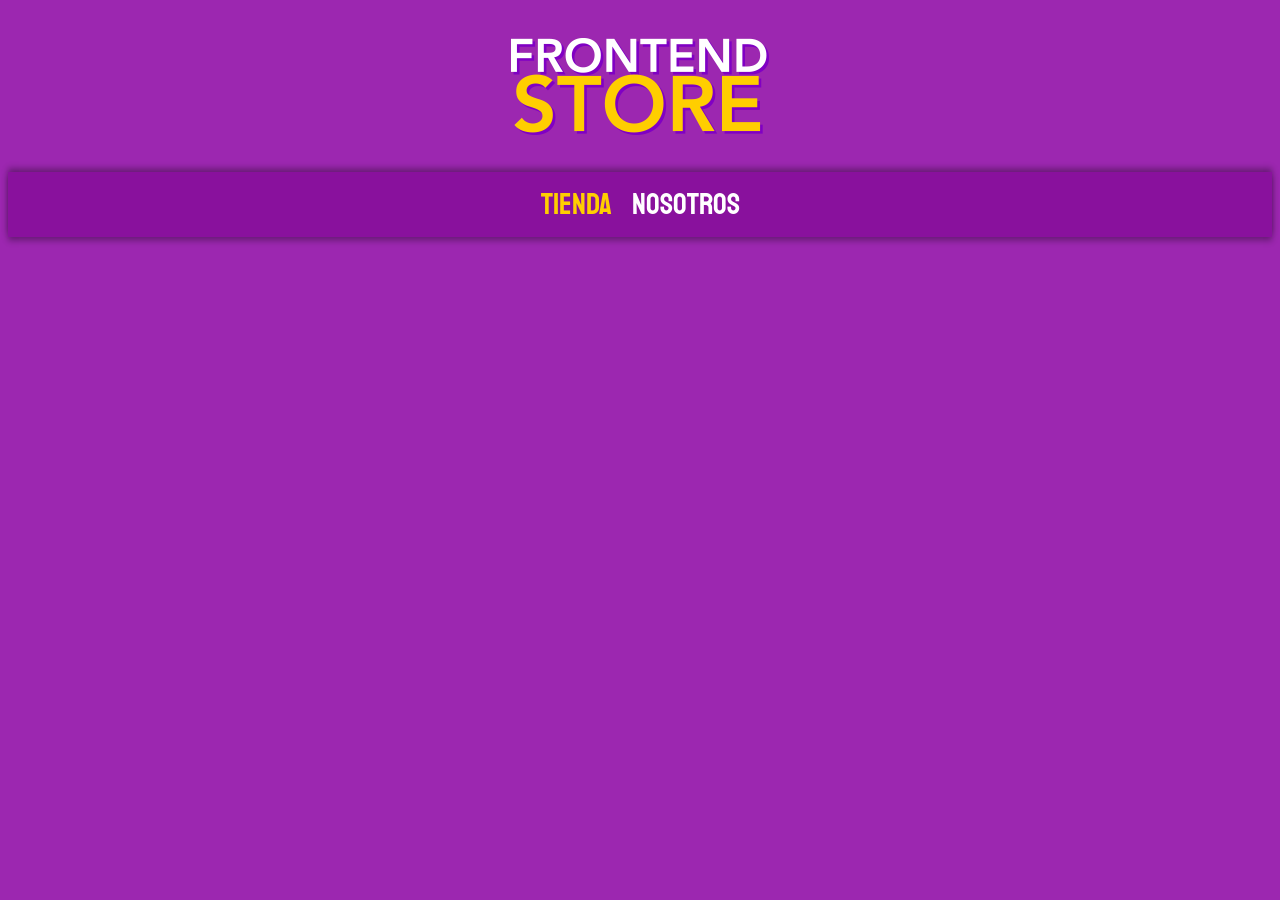
==== index.html @ e4053dc6 "Add files via upload" ====
<!DOCTYPE html>
<html lang="es">
<head>
    <meta charset="UTF-8">
    <meta name="viewport" content="width=device-width, initial-scale=1.0">
    <title>ITC Store</title>
    <link rel="stylesheet" href="css/normalize.css">
    <link rel="preconnect" href="https://fonts.googleapis.com">
    <link rel="preconnect" href="https://fonts.gstatic.com" crossorigin>
    <link href="https://fonts.googleapis.com/css2?family=Staatliches&display=swap" rel="stylesheet">
    <link rel="stylesheet" href="css/styles.css">
</head>
<body>
    <header class="header">
        <a href="index.html">
            <img class="header__logo" src="img/logo.png" alt="Logotipo">
        </a>
    </header>

    <nav class="navegacion">
        <a class="navegacion__enlace navegacion__enlace--activo" href="#">Tienda</a>
        <a class="navegacion__enlace" href="#">Nosotros</a>
    </nav>

</body>
</html>
---- css/styles.css ----
:root {

    --primario: #9C27B0;
    --primarioOscuro: #89119D;
    --secundario: #FFCE00;
    --secundarioOscuro: rgb(233,287,2);
    --blanco: #FFFFFF;
    --negro: #000000;

    --fuentePrincipal: 'Staatliches', cursive;
}
html {
    font-size: 62.5%;
    box-sizing: border-box;
}

*, *:before, *:after {
  box-sizing: inherit; /* ayuda para box model */

}

/* 1rem = 10px */
/*Globales*/

body {
    background-color: var(--primario);
    font-size: 1.6rem;
    line-height: 1.5;
}

p{
    font-size: 1.8rem;
    font-family: Arial, Helvetica, sans-serif;
    color: var(--blanco);
}

a {
    text-decoration: none;
}

img {
    max-width: 100%;
}

.contenedor {
    max-width: 120rem;
    margin: 0 auto ;
}

h1, h2, h3 {
    font-family: var(--fuentePrincipal);
    text-align: center;
    margin-bottom: 2rem;
    color: var(--secundario);
}

h1 {
    font-size: 4rem;
}

h2 {
    font-size: 3.2rem;
}

h3 {
    font-size: 2.4rem;
}

/*Header*/
header {
    display: flex;
    justify-content: center;
}

.header__logo {
    margin: 3rem 0;
}

/*Navegacion*/
.navegacion {
    background-color: var(--primarioOscuro);
    padding: 1rem 0;
    display: flex;
    justify-content: center;
    gap: 2rem;
    box-shadow: 0 4px 6px rgba(0, 0, 0, 0.3),
     0 -4px 6px rgba(0, 0, 0, 0.3);
}

.navegacion__enlace {
    font-family: var(--fuentePrincipal);
    color: var(--blanco);
    font-size: 3rem;

}

.navegacion__enlace--activo, .navegacion__enlace:hover {
    color: var(--secundario);
}
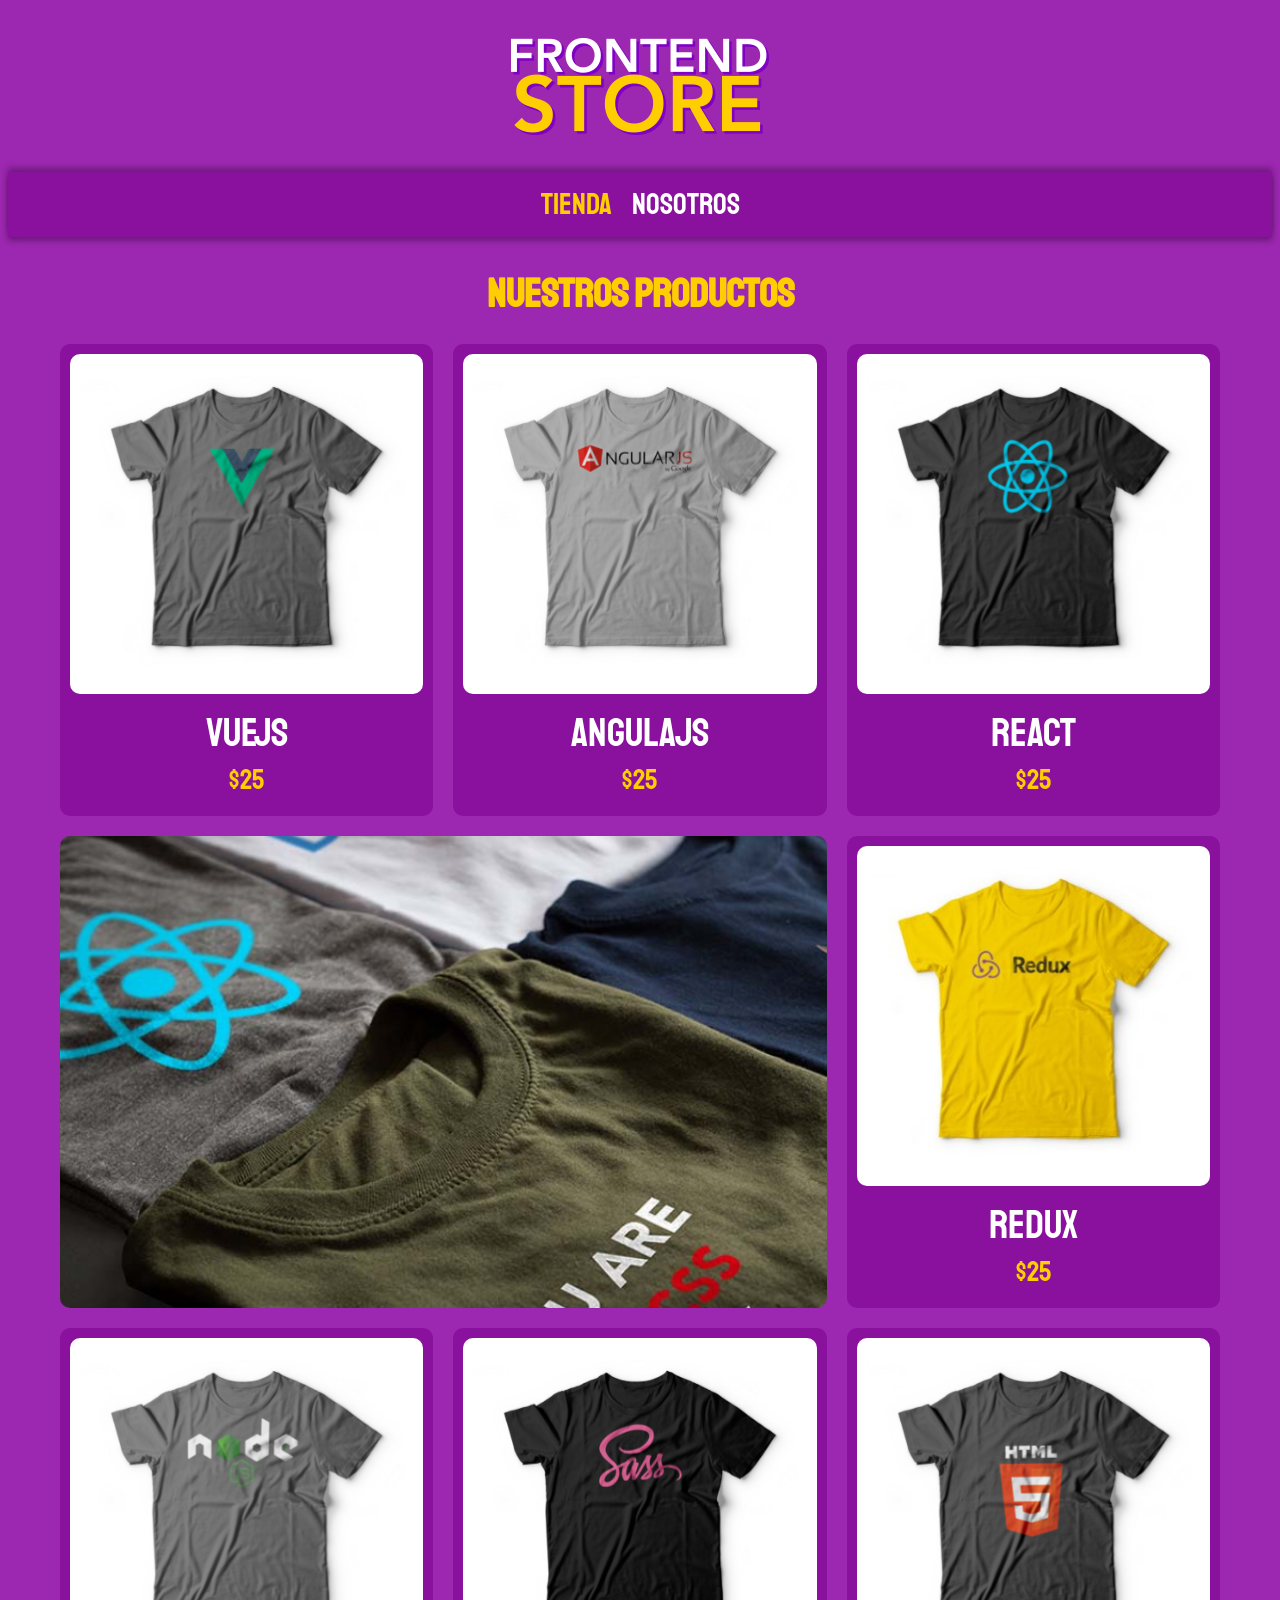
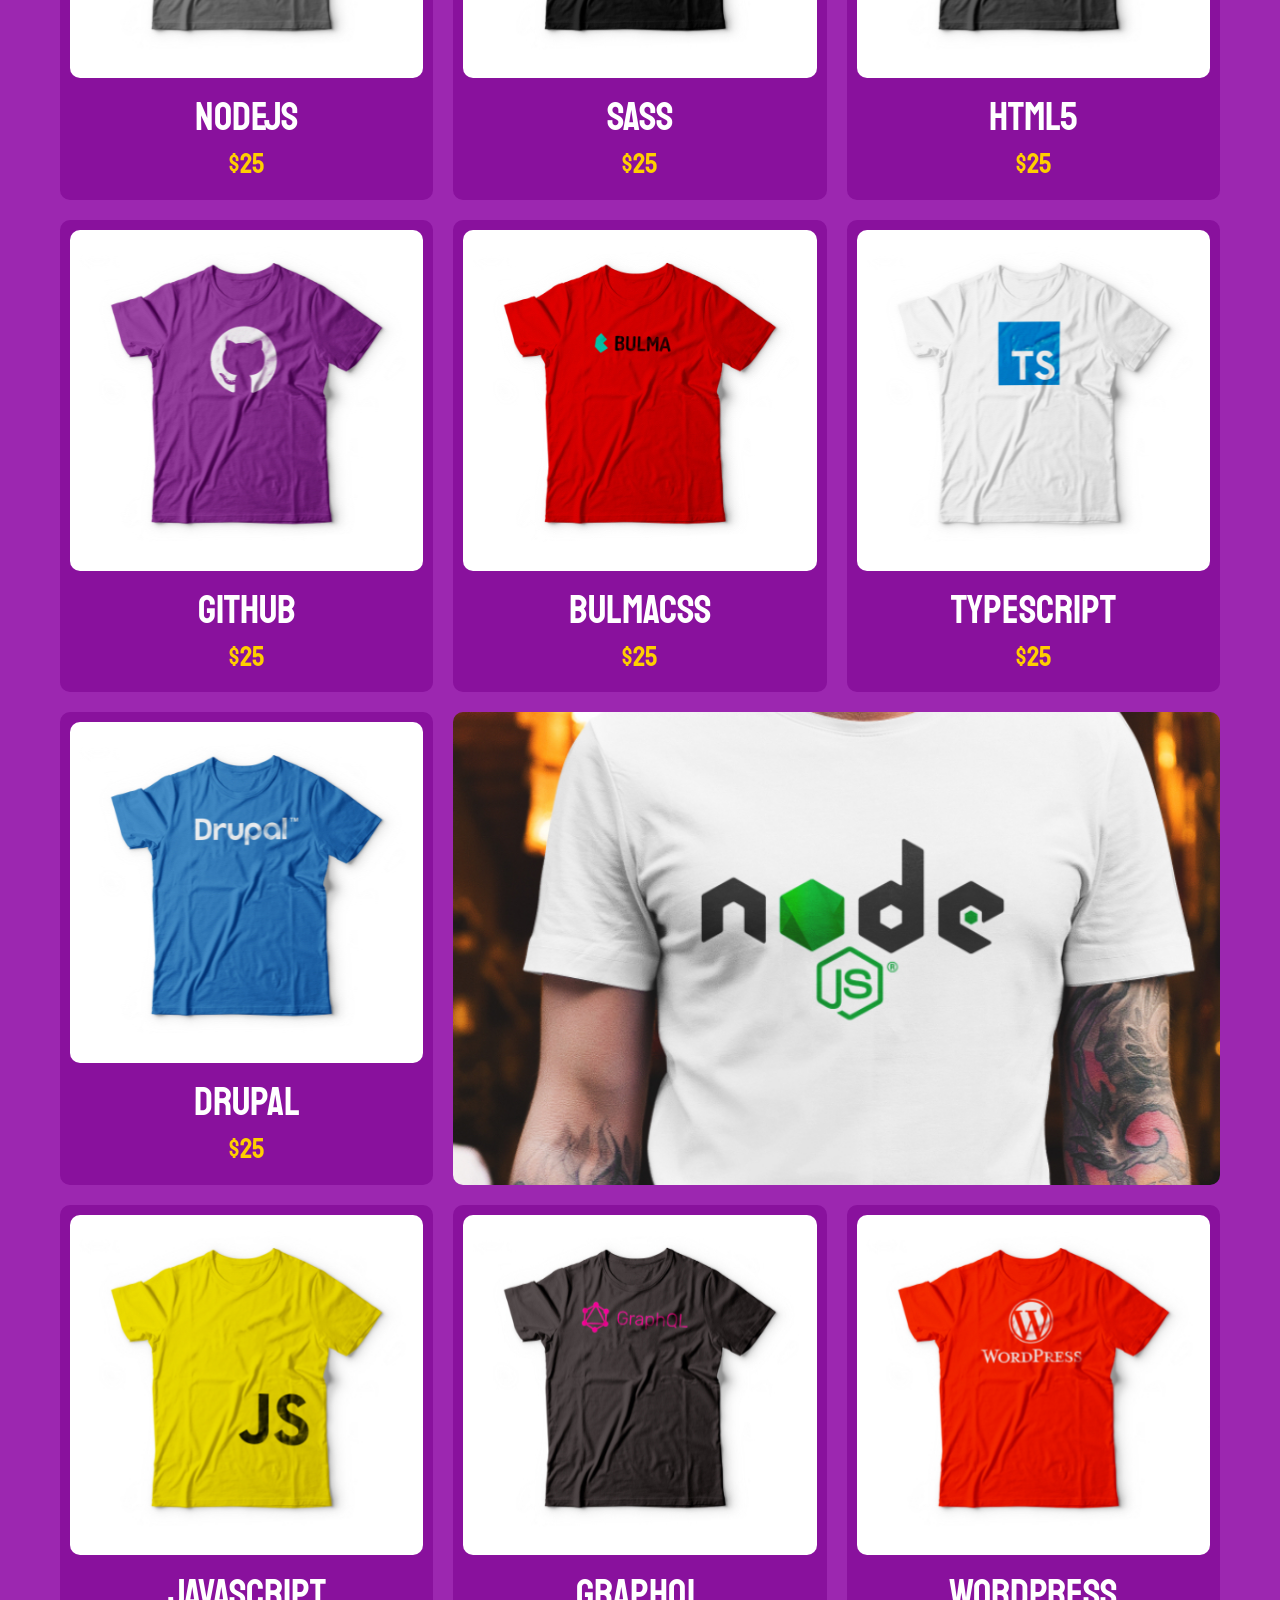
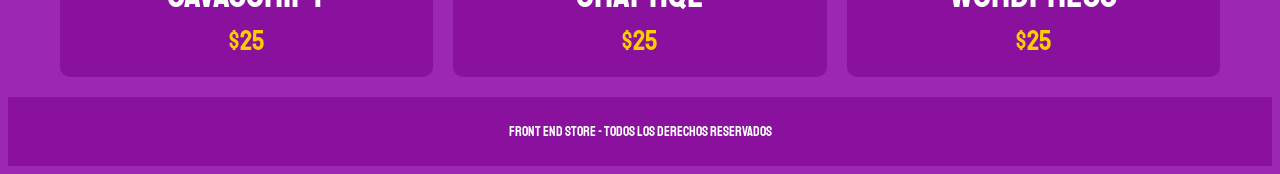
==== commit e39f9ad6: "Initial commit" ====
--- a/index.html
+++ b/index.html
@@ -1,26 +1,166 @@
-<!DOCTYPE html>
-<html lang="es">
-<head>
-    <meta charset="UTF-8">
-    <meta name="viewport" content="width=device-width, initial-scale=1.0">
-    <title>ITC Store</title>
-    <link rel="stylesheet" href="css/normalize.css">
-    <link rel="preconnect" href="https://fonts.googleapis.com">
-    <link rel="preconnect" href="https://fonts.gstatic.com" crossorigin>
-    <link href="https://fonts.googleapis.com/css2?family=Staatliches&display=swap" rel="stylesheet">
-    <link rel="stylesheet" href="css/styles.css">
-</head>
-<body>
-    <header class="header">
-        <a href="index.html">
-            <img class="header__logo" src="img/logo.png" alt="Logotipo">
-        </a>
-    </header>
-
-    <nav class="navegacion">
-        <a class="navegacion__enlace navegacion__enlace--activo" href="#">Tienda</a>
-        <a class="navegacion__enlace" href="#">Nosotros</a>
-    </nav>
-
-</body>
+<!DOCTYPE html>
+<html lang="es">
+<head>
+    <meta charset="UTF-8">
+    <meta name="viewport" content="width=device-width, initial-scale=1.0">
+    <title>ITC Store</title>
+    <link rel="stylesheet" href="css/normalize.css">
+    <link rel="preconnect" href="https://fonts.googleapis.com">
+    <link rel="preconnect" href="https://fonts.gstatic.com" crossorigin>
+    <link href="https://fonts.googleapis.com/css2?family=Staatliches&display=swap" rel="stylesheet">
+    <link rel="stylesheet" href="css/styles.css">
+</head>
+<body>
+    <header class="header">
+        <a href="index.html">
+            <img class="header__logo" src="img/logo.png" alt="Logotipo">
+        </a>
+    </header>
+
+    <nav class="navegacion">
+        <a class="navegacion__enlace navegacion__enlace--activo" href="index.html">Tienda</a>
+        <a class="navegacion__enlace" href="nosotros.html">Nosotros</a>
+    </nav>
+
+    <main class="contenedor">
+        <h1>Nuestros Productos</h1>
+
+        <div class="grid">
+            <div class="producto">
+                <a href="producto.html">
+                    <img class="producto__imagen" src="img/1.jpg" alt="img">
+                    <div class="producto__informacion">
+                        <p class="producto__nombre">VueJS</p>
+                        <p class="producto__precio">$25</p>
+                    </div>
+                </a>
+            </div> <!--.producto-->
+            <div class="producto">
+                <a href="producto.html">
+                    <img class="producto__imagen" src="img/2.jpg" alt="img">
+                    <div class="producto__informacion">
+                        <p class="producto__nombre">AngulaJS</p>
+                        <p class="producto__precio">$25</p>
+                    </div>
+                </a>
+            </div> <!--.producto-->
+            <div class="producto">
+                <a href="producto.html">
+                    <img class="producto__imagen" src="img/3.jpg" alt="img">
+                    <div class="producto__informacion">
+                        <p class="producto__nombre">React</p>
+                        <p class="producto__precio">$25</p>
+                    </div>
+                </a>
+            </div> <!--.producto-->
+            <div class="producto">
+                <a href="producto.html">
+                    <img class="producto__imagen" src="img/4.jpg" alt="img">
+                    <div class="producto__informacion">
+                        <p class="producto__nombre">Redux</p>
+                        <p class="producto__precio">$25</p>
+                    </div>
+                </a>
+            </div> <!--.producto-->
+            <div class="producto">
+                <a href="producto.html">
+                    <img class="producto__imagen" src="img/5.jpg" alt="img">
+                    <div class="producto__informacion">
+                        <p class="producto__nombre">NodeJS</p>
+                        <p class="producto__precio">$25</p>
+                    </div>
+                </a>
+            </div> <!--.producto-->
+            <div class="producto">
+                <a href="producto.html">
+                    <img class="producto__imagen" src="img/6.jpg" alt="img">
+                    <div class="producto__informacion">
+                        <p class="producto__nombre">SASS</p>
+                        <p class="producto__precio">$25</p>
+                    </div>
+                </a>
+            </div> <!--.producto-->
+            <div class="producto">
+                <a href="producto.html">
+                    <img class="producto__imagen" src="img/7.jpg" alt="img">
+                    <div class="producto__informacion">
+                        <p class="producto__nombre">Html5</p>
+                        <p class="producto__precio">$25</p>
+                    </div>
+                </a>
+            </div> <!--.producto-->
+            <div class="producto">
+                <a href="producto.html">
+                    <img class="producto__imagen" src="img/8.jpg" alt="img">
+                    <div class="producto__informacion">
+                        <p class="producto__nombre">Github</p>
+                        <p class="producto__precio">$25</p>
+                    </div>
+                </a>
+            </div> <!--.producto-->
+            <div class="producto">
+                <a href="producto.html">
+                    <img class="producto__imagen" src="img/9.jpg" alt="img">
+                    <div class="producto__informacion">
+                        <p class="producto__nombre">BulmaCSS</p>
+                        <p class="producto__precio">$25</p>
+                    </div>
+                </a>
+            </div> <!--.producto-->
+            <div class="producto">
+                <a href="producto.html">
+                    <img class="producto__imagen" src="img/10.jpg" alt="img">
+                    <div class="producto__informacion">
+                        <p class="producto__nombre">Typescript</p>
+                        <p class="producto__precio">$25</p>
+                    </div>
+                </a>
+            </div> <!--.producto-->
+            <div class="producto">
+                <a href="producto.html">
+                    <img class="producto__imagen" src="img/11.jpg" alt="img">
+                    <div class="producto__informacion">
+                        <p class="producto__nombre">Drupal</p>
+                        <p class="producto__precio">$25</p>
+                    </div>
+                </a>
+            </div> <!--.producto-->
+            <div class="producto">
+                <a href="producto.html">
+                    <img class="producto__imagen" src="img/12.jpg" alt="img">
+                    <div class="producto__informacion">
+                        <p class="producto__nombre">JavaScript</p>
+                        <p class="producto__precio">$25</p>
+                    </div>
+                </a>
+            </div> <!--.producto-->
+            <div class="producto">
+                <a href="producto.html">
+                    <img class="producto__imagen" src="img/13.jpg" alt="img">
+                    <div class="producto__informacion">
+                        <p class="producto__nombre">GraphQL</p>
+                        <p class="producto__precio">$25</p>
+                    </div>
+                </a>
+            </div> <!--.producto-->
+            <div class="producto">
+                <a href="producto.html">
+                    <img class="producto__imagen" src="img/14.jpg" alt="img">
+                    <div class="producto__informacion">
+                        <p class="producto__nombre">WordPress</p>
+                        <p class="producto__precio">$25</p>
+                    </div>
+                </a>
+            </div> <!--.producto-->
+
+            <div class="grafico grafico--camisa"></div>
+            <div class="grafico grafico--node"></div>
+        </div>
+    </main>
+
+    <footer class="footer">
+        <p class="footer__texto">Front End Store - Todos los derechos reservados </p>
+    </footer>
+
+</body>
 </html>
--- a/css/styles.css
+++ b/css/styles.css
@@ -1,99 +1,250 @@
-:root {
-
-    --primario: #9C27B0;
-    --primarioOscuro: #89119D;
-    --secundario: #FFCE00;
-    --secundarioOscuro: rgb(233,287,2);
-    --blanco: #FFFFFF;
-    --negro: #000000;
-
-    --fuentePrincipal: 'Staatliches', cursive;
-}
-html {
-    font-size: 62.5%;
-    box-sizing: border-box;
-}
-
-*, *:before, *:after {
-  box-sizing: inherit; /* ayuda para box model */
-
-}
-
-/* 1rem = 10px */
-/*Globales*/
-
-body {
-    background-color: var(--primario);
-    font-size: 1.6rem;
-    line-height: 1.5;
-}
-
-p{
-    font-size: 1.8rem;
-    font-family: Arial, Helvetica, sans-serif;
-    color: var(--blanco);
-}
-
-a {
-    text-decoration: none;
-}
-
-img {
-    max-width: 100%;
-}
-
-.contenedor {
-    max-width: 120rem;
-    margin: 0 auto ;
-}
-
-h1, h2, h3 {
-    font-family: var(--fuentePrincipal);
-    text-align: center;
-    margin-bottom: 2rem;
-    color: var(--secundario);
-}
-
-h1 {
-    font-size: 4rem;
-}
-
-h2 {
-    font-size: 3.2rem;
-}
-
-h3 {
-    font-size: 2.4rem;
-}
-
-/*Header*/
-header {
-    display: flex;
-    justify-content: center;
-}
-
-.header__logo {
-    margin: 3rem 0;
-}
-
-/*Navegacion*/
-.navegacion {
-    background-color: var(--primarioOscuro);
-    padding: 1rem 0;
-    display: flex;
-    justify-content: center;
-    gap: 2rem;
-    box-shadow: 0 4px 6px rgba(0, 0, 0, 0.3),
-     0 -4px 6px rgba(0, 0, 0, 0.3);
-}
-
-.navegacion__enlace {
-    font-family: var(--fuentePrincipal);
-    color: var(--blanco);
-    font-size: 3rem;
-
-}
-
-.navegacion__enlace--activo, .navegacion__enlace:hover {
-    color: var(--secundario);
-}
+:root {
+
+    --primario: #9C27B0;
+    --primarioOscuro: #89119D;
+    --secundario: #FFCE00;
+    --secundarioOscuro: rgb(233,287,2);
+    --blanco: #FFFFFF;
+    --negro: #000000;
+
+    --fuentePrincipal: 'Staatliches', cursive;
+}
+html {
+    font-size: 62.5%;
+    box-sizing: border-box;
+}
+
+*, *:before, *:after {
+  box-sizing: inherit; /* ayuda para box model */
+
+}
+
+/* 1rem = 10px */
+/*Globales*/
+
+body {
+    background-color: var(--primario);
+    font-size: 1.6rem;
+    line-height: 1.5;
+}
+
+p{
+    font-size: 1.8rem;
+    font-family: Arial, Helvetica, sans-serif;
+    color: var(--blanco);
+}
+
+a {
+    text-decoration: none;
+}
+
+img {
+    max-width: 100%;
+}
+
+.contenedor {
+    max-width: 120rem;
+    margin: 0 auto ;
+}
+
+h1, h2, h3 {
+    font-family: var(--fuentePrincipal);
+    text-align: center;
+    margin-bottom: 2rem;
+    color: var(--secundario);
+}
+
+h1 {
+    font-size: 4rem;
+}
+
+h2 {
+    font-size: 3.2rem;
+}
+
+h3 {
+    font-size: 2.4rem;
+}
+
+/*Header*/
+header {
+    display: flex;
+    justify-content: center;
+}
+
+.header__logo {
+    margin: 3rem 0;
+}
+
+/*Footer*/
+
+.footer {
+    background-color: var(--primarioOscuro);
+    padding: 1rem 0;
+    margin-top: 2rem;;
+}
+
+.footer__texto {
+    font-family: var(--fuentePrincipal);
+    color: var(--blanco);
+    font-size: 1.4rem;
+    text-align: center;
+}
+/*Navegacion*/
+.navegacion {
+    background-color: var(--primarioOscuro);
+    padding: 1rem 0;
+    display: flex;
+    justify-content: center;
+    gap: 2rem;
+    box-shadow: 0 4px 6px rgba(0, 0, 0, 0.3),
+     0 -4px 6px rgba(0, 0, 0, 0.3);
+}
+
+.navegacion__enlace {
+    font-family: var(--fuentePrincipal);
+    color: var(--blanco);
+    font-size: 3rem;
+
+}
+
+.navegacion__enlace--activo, .navegacion__enlace:hover {
+    color: var(--secundario);
+}
+
+.navegacion__enlace:hover{
+    transform: scale(1.1);
+    transition: transform 0.3s ease;
+
+}
+
+/*Grid Productos*/
+.grid{
+    display: grid;
+    grid-template-columns: repeat(2, 1fr);
+    gap: 2rem;
+    
+}
+@media (min-width: 768px){
+    .grid{
+        grid-template-columns: repeat(3, 1fr);
+        padding: 0 2rem;
+    }
+}
+/*Producto*/
+.producto{
+    background-color: var(--primarioOscuro);
+    padding: 1rem;
+    border-radius: 1rem;
+}
+.producto__imagen{
+    width: 100%;
+    border-radius: 1rem;;
+}
+
+.producto:hover{
+    box-shadow: 0 4px 8px rgba(0, 0, 0, 0.5);
+    transform: scale(1.05);
+    transition: transform 0.3s ease, box-shadow 0.3s ease;
+}
+
+.producto__nombre{
+    font-size: 4rem;
+}
+.producto__precio{
+    font-size: 2.8rem;
+    color: var(--secundario);
+}
+
+.producto__nombre,
+.producto__precio{
+    font-family: var(--fuentePrincipal);
+    margin: 1rem 0;
+    text-align: center;
+    line-height: 1.1;
+}
+
+/*Graficos*/
+.grafico{
+    min-height: 30rem;
+    background-repeat: no-repeat;
+    background-size: cover;
+    grid-column: 1 / 3;
+    border-radius: 1rem;
+}
+
+.grafico--camisa{
+    background-image: url(../img/grafico1.jpg);
+    grid-row: 2 / 3;
+}
+
+.grafico--node{
+    background-image: url(../img/grafico2.jpg);
+    
+    grid-row: 8 / 9;
+}
+
+@media (min-width: 768px){
+    .grafico--node{
+        grid-row: 5 / 6;
+        grid-column: 2 / 4;
+    }
+}
+
+/*Nosotros*/
+.nosotros{
+    display: grid;
+    grid-template-rows: repeat(2,auto);
+}
+@media (min-width: 1024px){
+    .nosotros{
+        display: grid;
+        grid-template-columns: repeat(2, 1fr);
+        column-gap: 2rem;
+    }
+    .nosotros__img{
+        grid-column: 2 / 3;
+        grid-row: 1 / 3;
+    }
+}
+.nosotros__contenido{
+    padding: 0 2rem;
+}
+.nosotros__img{
+    grid-row: 1 / 2;
+    min-width: 100%;
+    padding: 1rem;
+    border-radius: 2.5rem;
+}
+
+/*Bloques*/
+.bloques{
+    display: grid;
+    grid-template-columns: repeat(1,1fr);
+    gap: 2rem;
+    margin: 0 1rem;
+}
+.bloque{
+    background-color: var(--primarioOscuro);
+    padding: 0 0.2rem ;
+    border-radius: 1rem;
+    text-align: center;
+    box-shadow: 0 4px 8px rgba(0, 0, 0, 0.2);
+}
+
+@media (min-width: 768px){
+    .bloques{
+        grid-template-columns: repeat(4,1fr);
+        margin: 0 2rem;
+    }
+    .bloque__img{
+        width: auto;
+    }
+}
+.bloque__titulo{
+    margin: 0;
+}
+
+.bloque__img{
+    width: auto;
+}
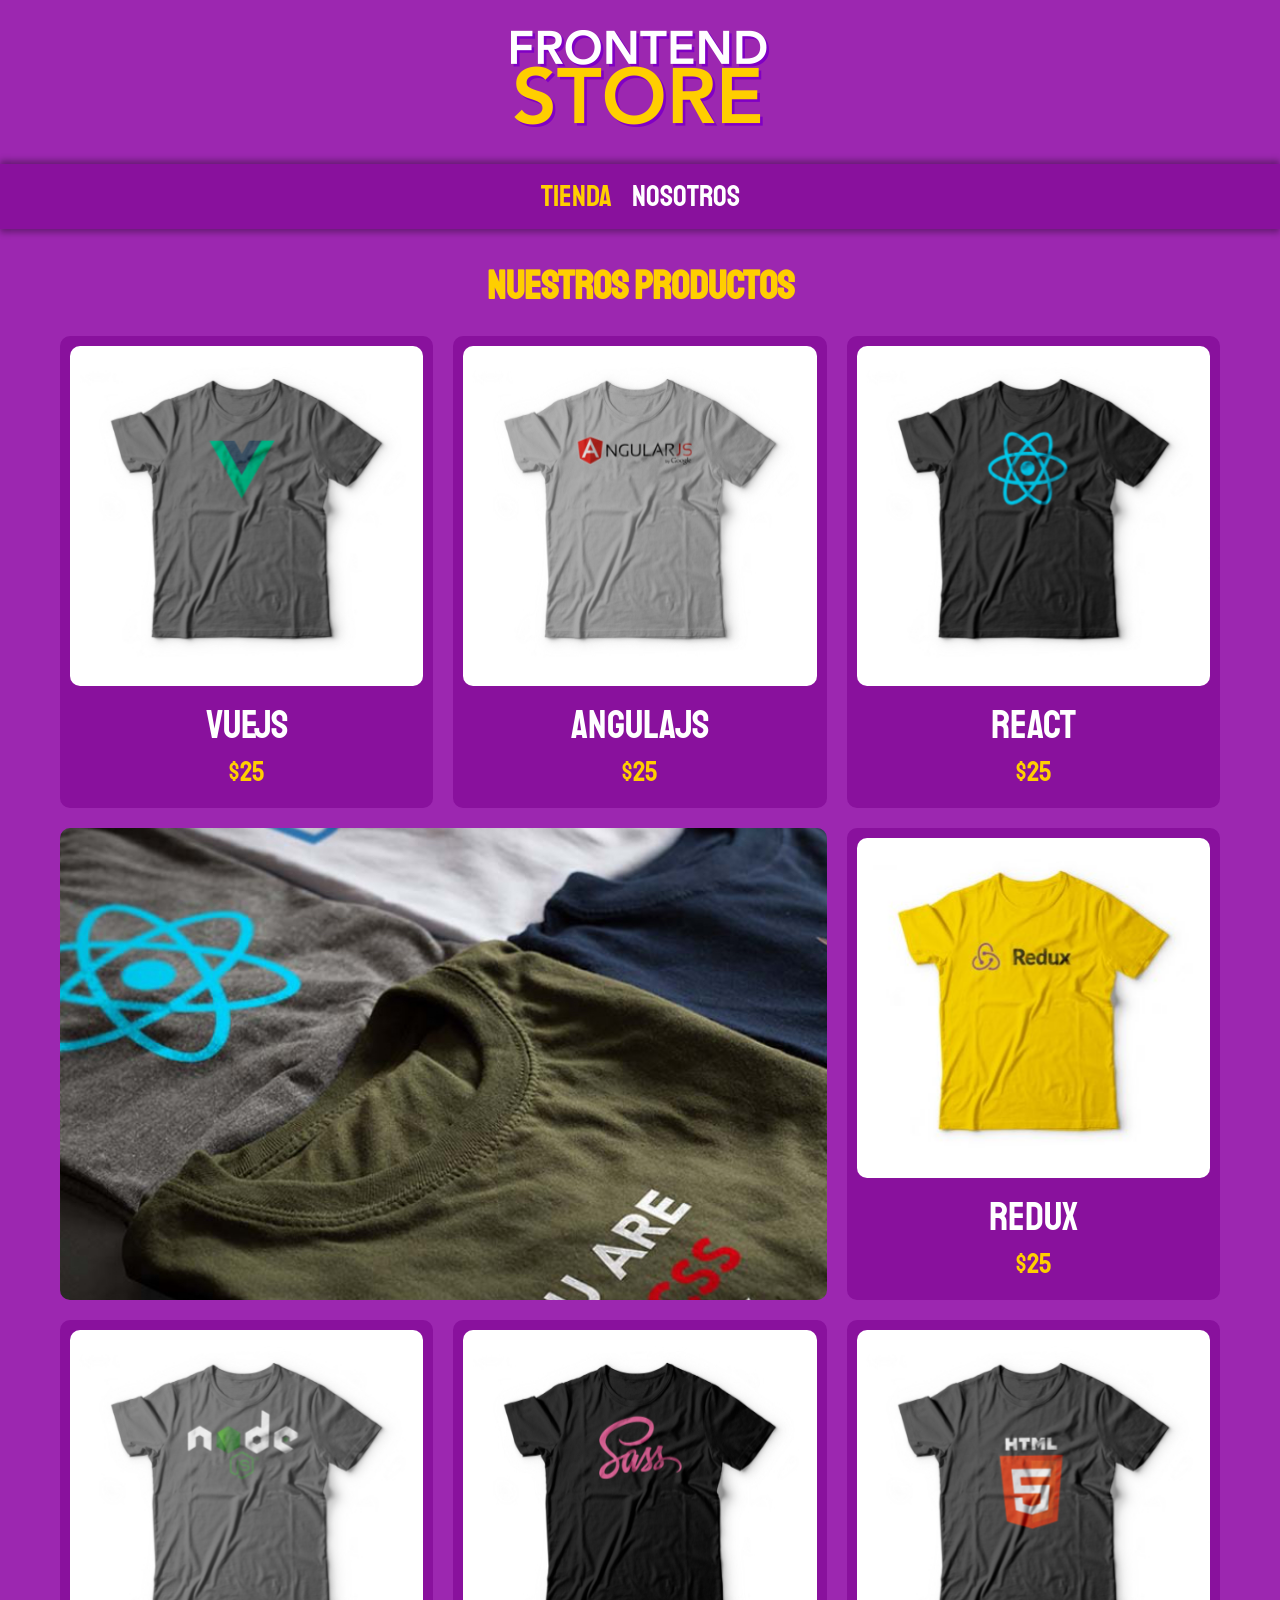
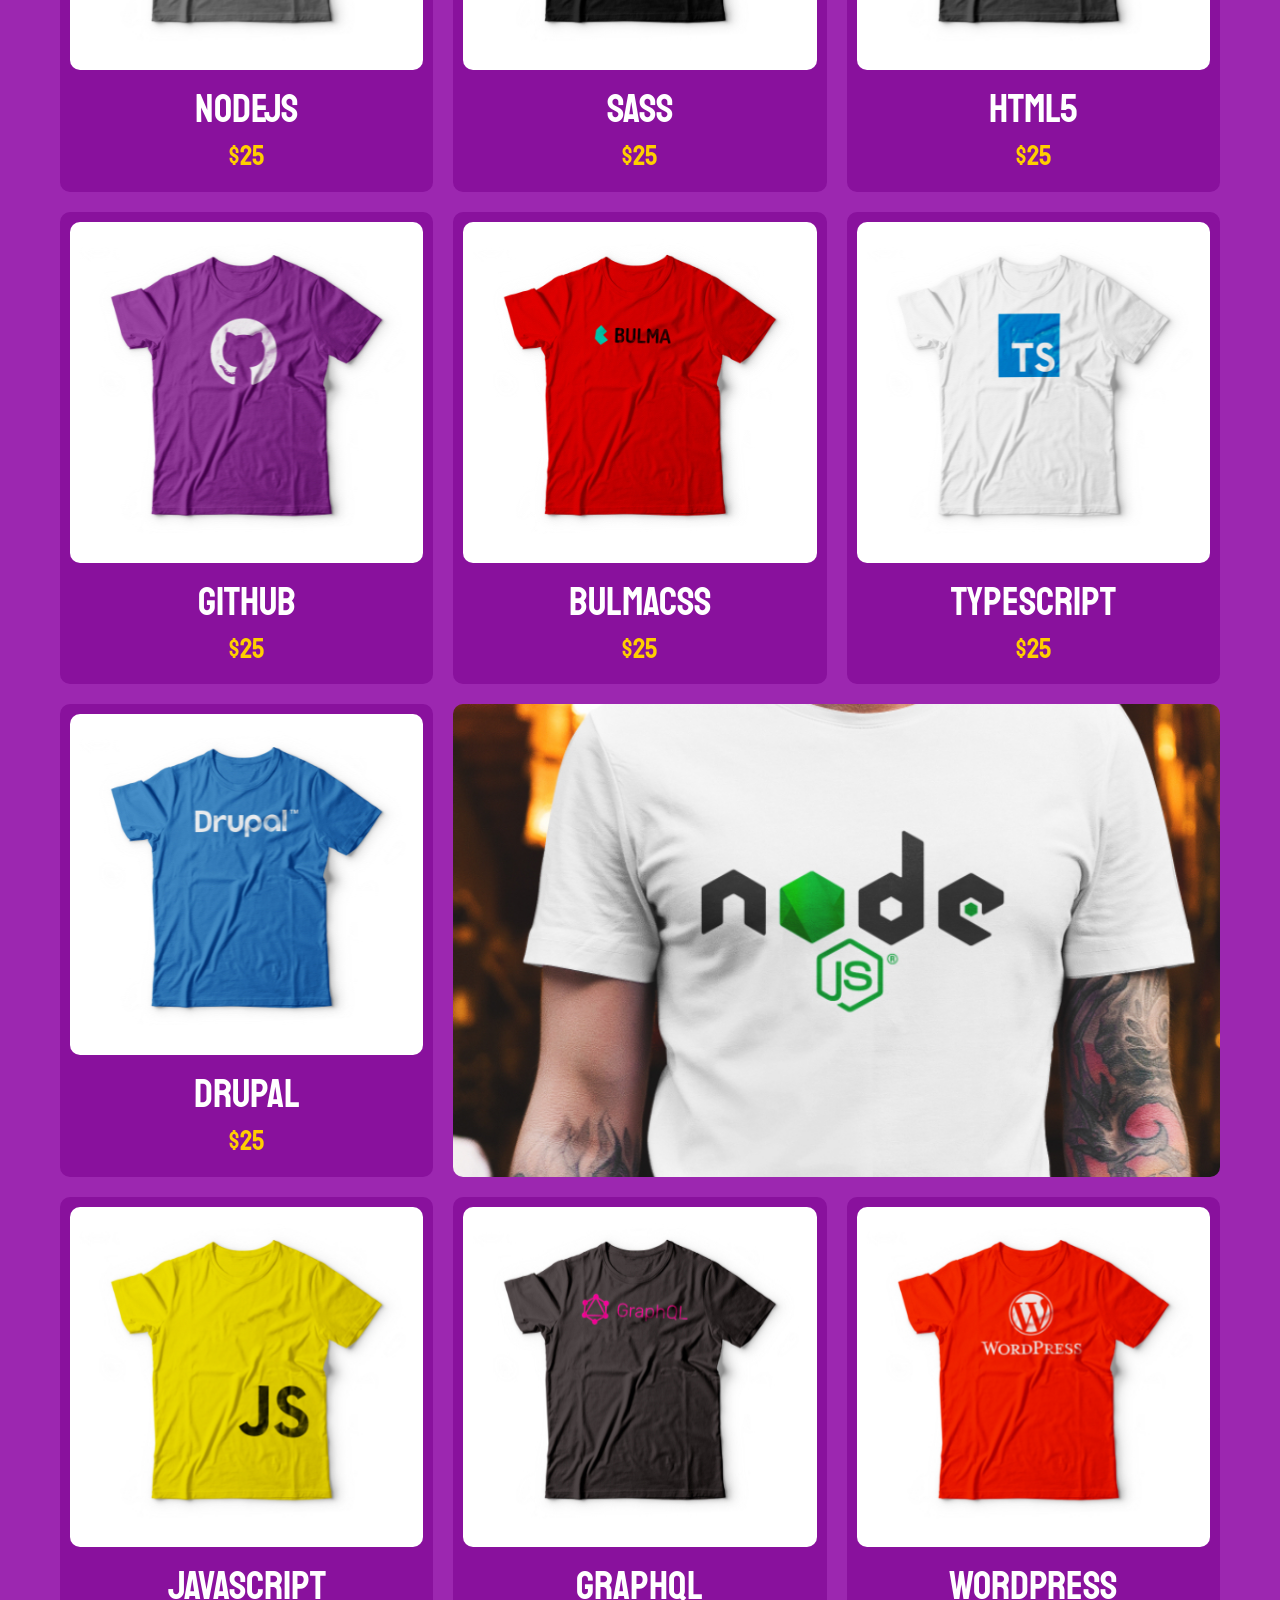
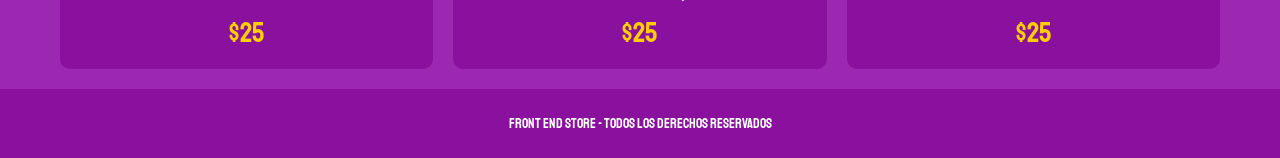
==== commit 330aee3c: "Resolve merge conflicts" ====
--- a/index.html
+++ b/index.html
@@ -1,5 +1,6 @@
 <!DOCTYPE html>
 <html lang="es">
+
 <head>
     <meta charset="UTF-8">
     <meta name="viewport" content="width=device-width, initial-scale=1.0">
@@ -10,6 +11,7 @@
     <link href="https://fonts.googleapis.com/css2?family=Staatliches&display=swap" rel="stylesheet">
     <link rel="stylesheet" href="css/styles.css">
 </head>
+
 <body>
     <header class="header">
         <a href="index.html">
@@ -163,4 +165,5 @@
     </footer>
 
 </body>
+
 </html>
--- a/css/styles.css
+++ b/css/styles.css
@@ -3,19 +3,23 @@
     --primario: #9C27B0;
     --primarioOscuro: #89119D;
     --secundario: #FFCE00;
-    --secundarioOscuro: rgb(233,287,2);
+    --secundarioOscuro: rgb(233, 287, 2);
     --blanco: #FFFFFF;
     --negro: #000000;
 
     --fuentePrincipal: 'Staatliches', cursive;
 }
+
 html {
     font-size: 62.5%;
     box-sizing: border-box;
 }
 
-*, *:before, *:after {
-  box-sizing: inherit; /* ayuda para box model */
+*,
+*:before,
+*:after {
+    box-sizing: inherit;
+    /* ayuda para box model */
 
 }
 
@@ -28,7 +32,7 @@
     line-height: 1.5;
 }
 
-p{
+p {
     font-size: 1.8rem;
     font-family: Arial, Helvetica, sans-serif;
     color: var(--blanco);
@@ -44,10 +48,12 @@
 
 .contenedor {
     max-width: 120rem;
-    margin: 0 auto ;
-}
-
-h1, h2, h3 {
+    margin: 0 auto;
+}
+
+h1,
+h2,
+h3 {
     font-family: var(--fuentePrincipal);
     text-align: center;
     margin-bottom: 2rem;
@@ -81,7 +87,8 @@
 .footer {
     background-color: var(--primarioOscuro);
     padding: 1rem 0;
-    margin-top: 2rem;;
+    margin-top: 2rem;
+    ;
 }
 
 .footer__texto {
@@ -90,6 +97,7 @@
     font-size: 1.4rem;
     text-align: center;
 }
+
 /*Navegacion*/
 .navegacion {
     background-color: var(--primarioOscuro);
@@ -98,7 +106,7 @@
     justify-content: center;
     gap: 2rem;
     box-shadow: 0 4px 6px rgba(0, 0, 0, 0.3),
-     0 -4px 6px rgba(0, 0, 0, 0.3);
+        0 -4px 6px rgba(0, 0, 0, 0.3);
 }
 
 .navegacion__enlace {
@@ -108,56 +116,62 @@
 
 }
 
-.navegacion__enlace--activo, .navegacion__enlace:hover {
+.navegacion__enlace--activo,
+.navegacion__enlace:hover {
     color: var(--secundario);
 }
 
-.navegacion__enlace:hover{
+.navegacion__enlace:hover {
     transform: scale(1.1);
     transition: transform 0.3s ease;
 
 }
 
 /*Grid Productos*/
-.grid{
+.grid {
     display: grid;
     grid-template-columns: repeat(2, 1fr);
     gap: 2rem;
-    
-}
-@media (min-width: 768px){
-    .grid{
+
+}
+
+@media (min-width: 768px) {
+    .grid {
         grid-template-columns: repeat(3, 1fr);
         padding: 0 2rem;
     }
 }
+
 /*Producto*/
-.producto{
+.producto {
     background-color: var(--primarioOscuro);
     padding: 1rem;
     border-radius: 1rem;
 }
-.producto__imagen{
+
+.producto__imagen {
     width: 100%;
-    border-radius: 1rem;;
-}
-
-.producto:hover{
+    border-radius: 1rem;
+    ;
+}
+
+.producto:hover {
     box-shadow: 0 4px 8px rgba(0, 0, 0, 0.5);
     transform: scale(1.05);
     transition: transform 0.3s ease, box-shadow 0.3s ease;
 }
 
-.producto__nombre{
+.producto__nombre {
     font-size: 4rem;
 }
-.producto__precio{
+
+.producto__precio {
     font-size: 2.8rem;
     color: var(--secundario);
 }
 
 .producto__nombre,
-.producto__precio{
+.producto__precio {
     font-family: var(--fuentePrincipal);
     margin: 1rem 0;
     text-align: center;
@@ -165,7 +179,7 @@
 }
 
 /*Graficos*/
-.grafico{
+.grafico {
     min-height: 30rem;
     background-repeat: no-repeat;
     background-size: cover;
@@ -173,44 +187,48 @@
     border-radius: 1rem;
 }
 
-.grafico--camisa{
+.grafico--camisa {
     background-image: url(../img/grafico1.jpg);
     grid-row: 2 / 3;
 }
 
-.grafico--node{
+.grafico--node {
     background-image: url(../img/grafico2.jpg);
-    
+
     grid-row: 8 / 9;
 }
 
-@media (min-width: 768px){
-    .grafico--node{
+@media (min-width: 768px) {
+    .grafico--node {
         grid-row: 5 / 6;
         grid-column: 2 / 4;
     }
 }
 
 /*Nosotros*/
-.nosotros{
+.nosotros {
     display: grid;
-    grid-template-rows: repeat(2,auto);
-}
-@media (min-width: 1024px){
-    .nosotros{
+    grid-template-rows: repeat(2, auto);
+}
+
+@media (min-width: 1024px) {
+    .nosotros {
         display: grid;
         grid-template-columns: repeat(2, 1fr);
         column-gap: 2rem;
     }
-    .nosotros__img{
+
+    .nosotros__img {
         grid-column: 2 / 3;
         grid-row: 1 / 3;
     }
 }
-.nosotros__contenido{
+
+.nosotros__contenido {
     padding: 0 2rem;
 }
-.nosotros__img{
+
+.nosotros__img {
     grid-row: 1 / 2;
     min-width: 100%;
     padding: 1rem;
@@ -218,33 +236,36 @@
 }
 
 /*Bloques*/
-.bloques{
+.bloques {
     display: grid;
-    grid-template-columns: repeat(1,1fr);
+    grid-template-columns: repeat(1, 1fr);
     gap: 2rem;
     margin: 0 1rem;
 }
-.bloque{
-    background-color: var(--primarioOscuro);
-    padding: 0 0.2rem ;
+
+.bloque {
+    background-color: var(--primarioOscuro);
+    padding: 0 0.2rem;
     border-radius: 1rem;
     text-align: center;
     box-shadow: 0 4px 8px rgba(0, 0, 0, 0.2);
 }
 
-@media (min-width: 768px){
-    .bloques{
-        grid-template-columns: repeat(4,1fr);
+@media (min-width: 768px) {
+    .bloques {
+        grid-template-columns: repeat(4, 1fr);
         margin: 0 2rem;
     }
-    .bloque__img{
+
+    .bloque__img {
         width: auto;
     }
 }
-.bloque__titulo{
+
+.bloque__titulo {
     margin: 0;
 }
 
-.bloque__img{
+.bloque__img {
     width: auto;
-}
+}
